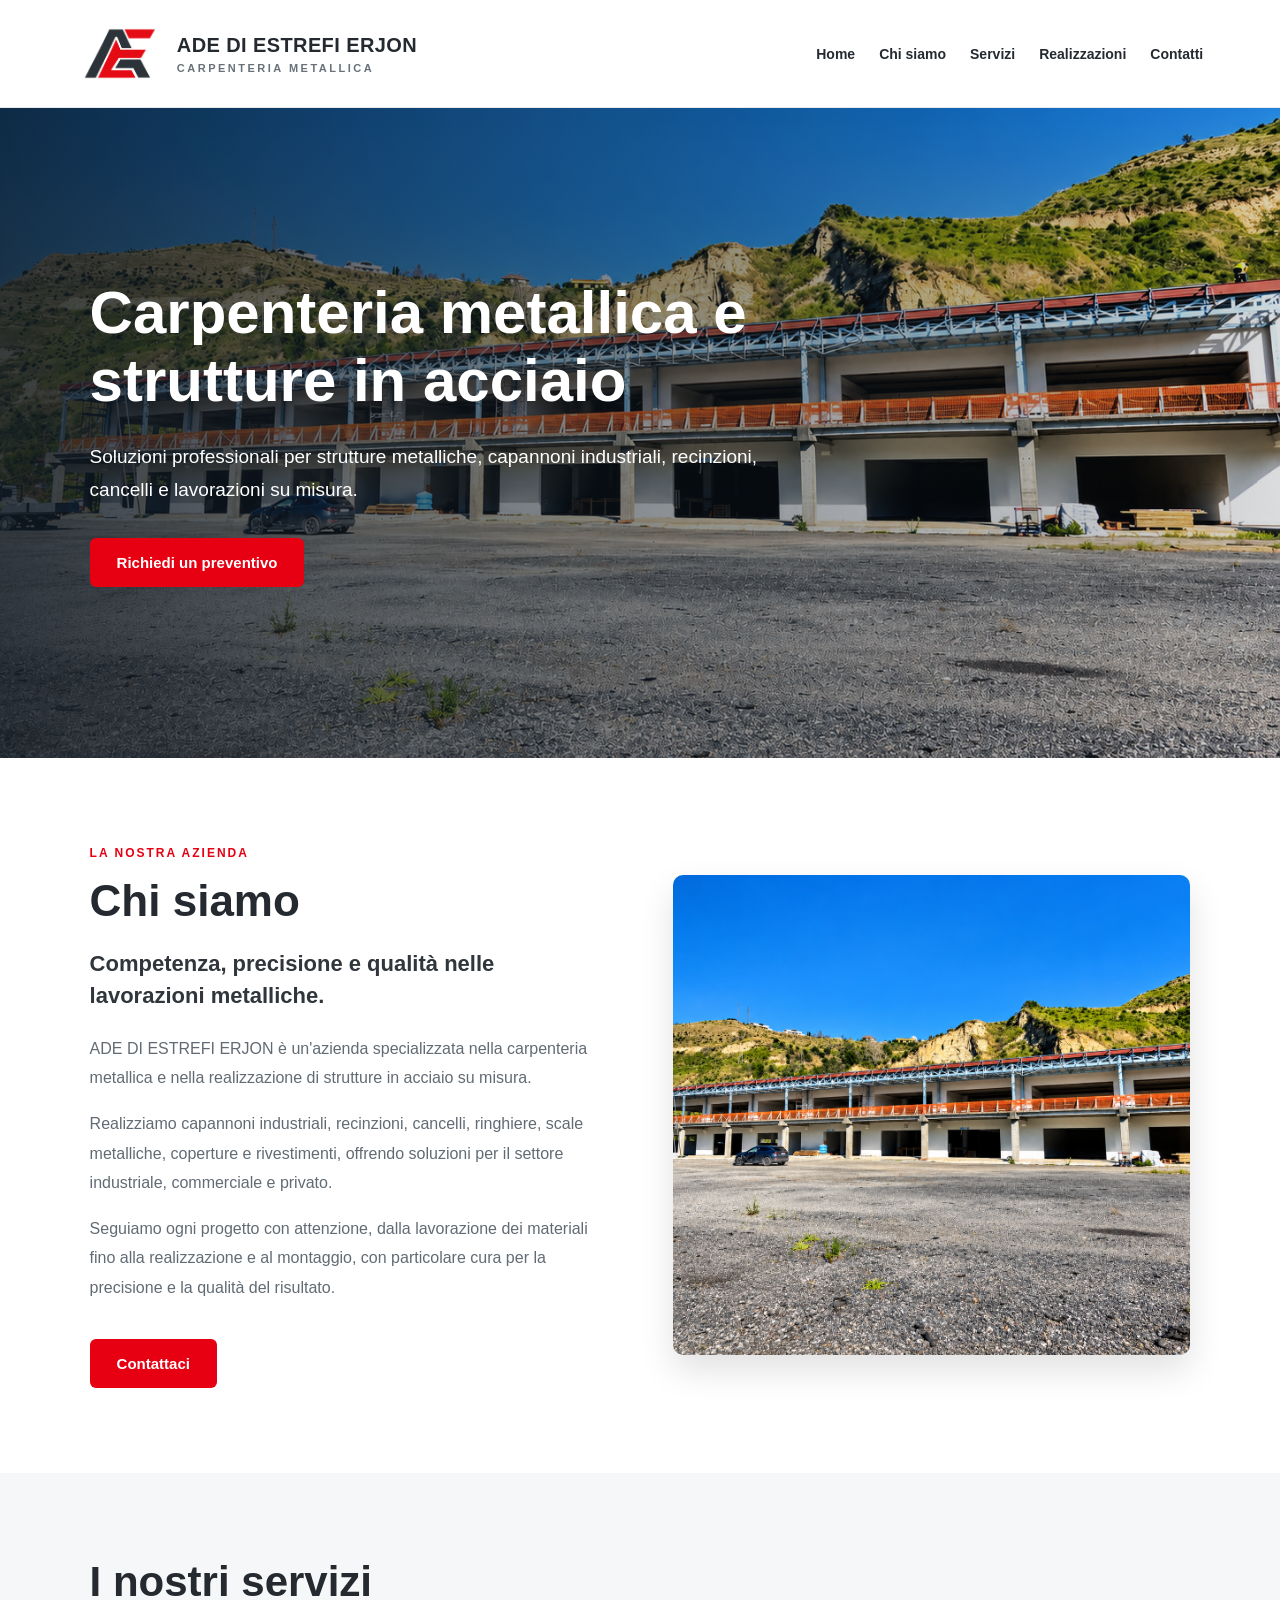
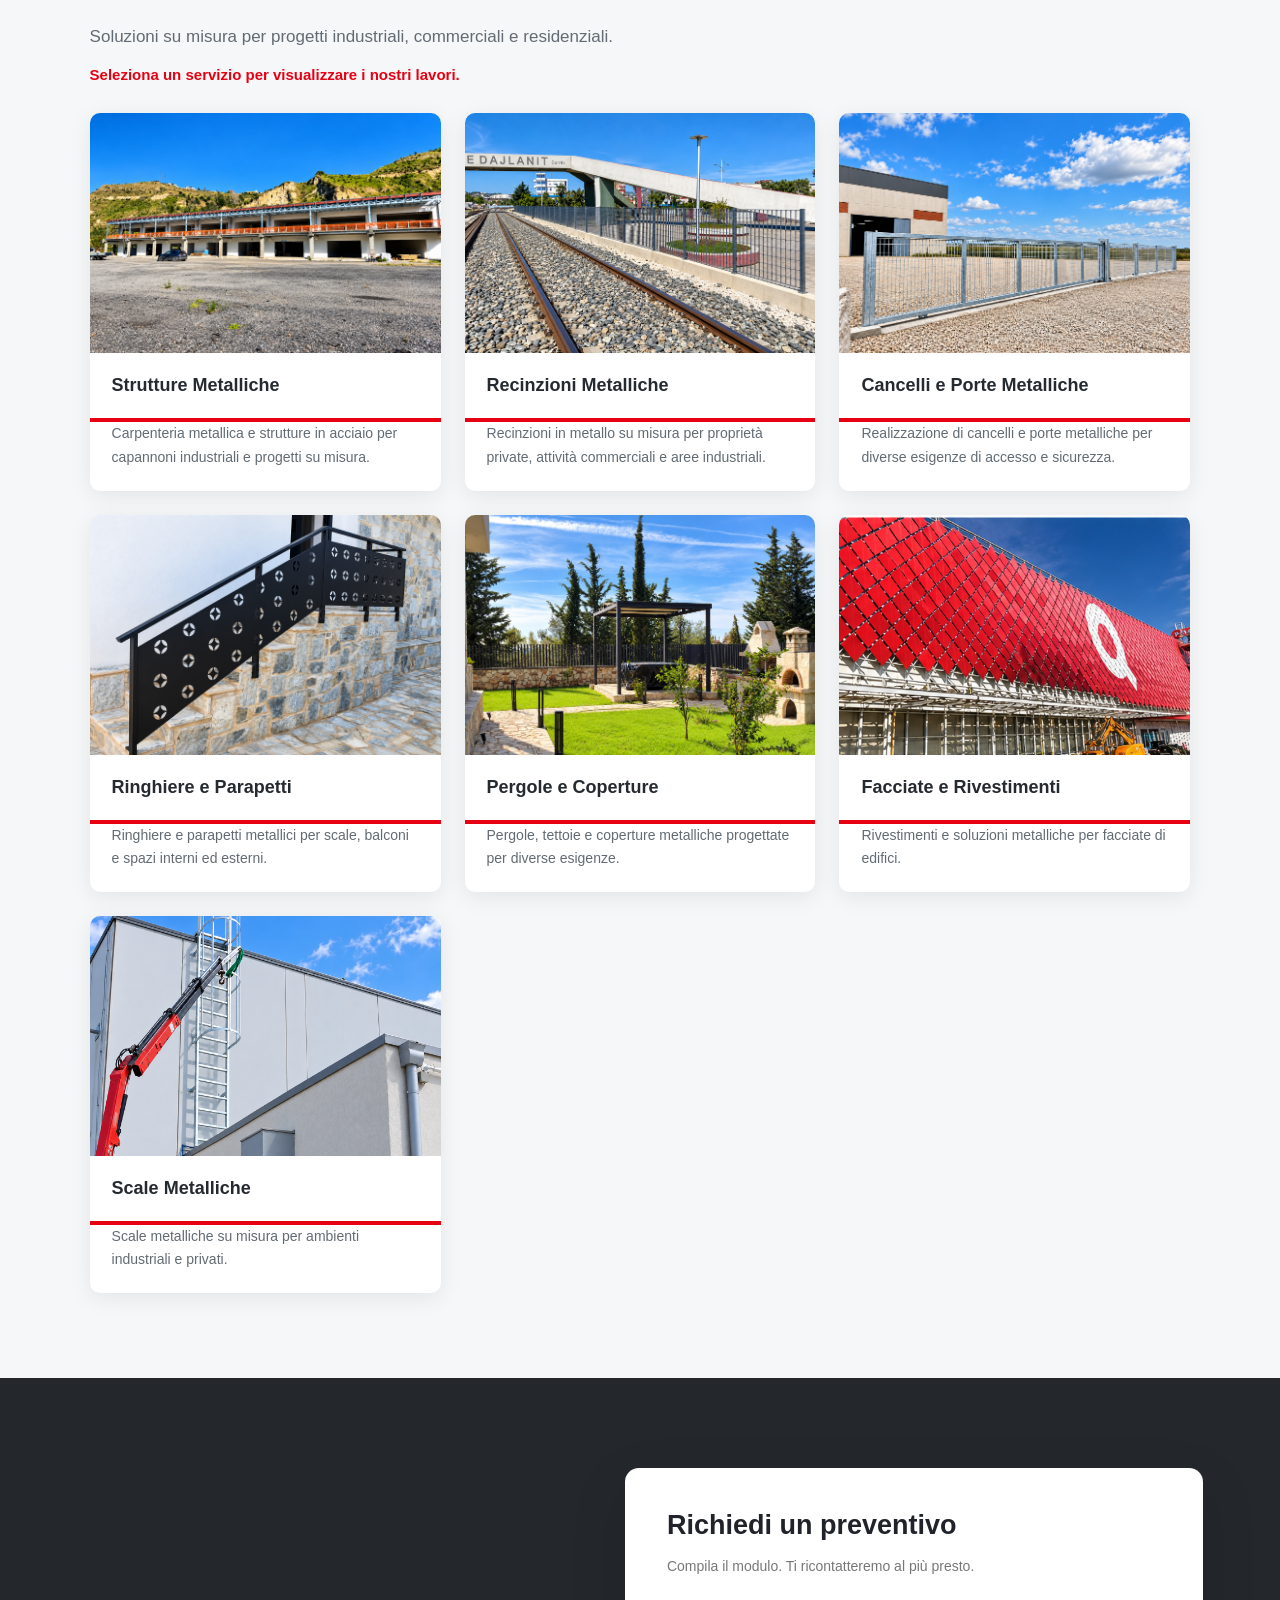
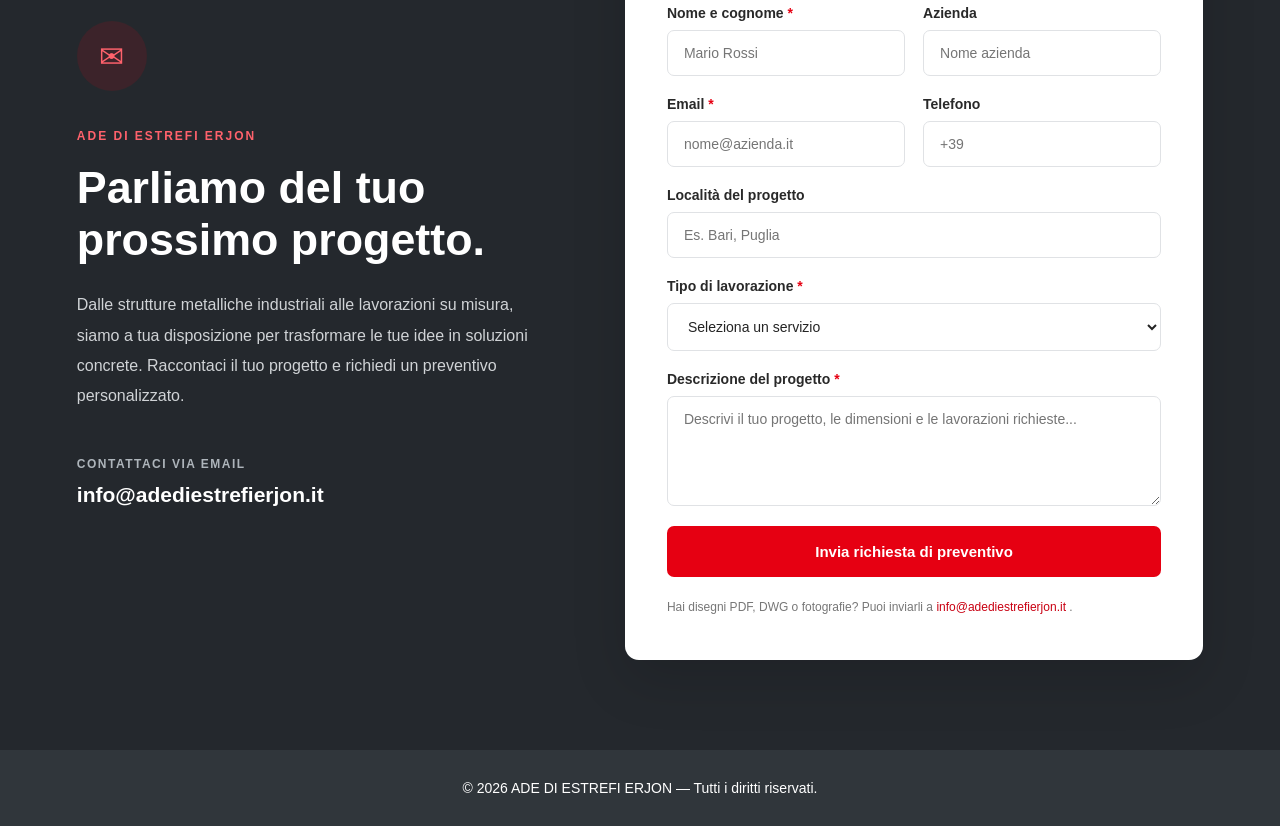
==== index.html @ 43192d68 "Update navigation links in index.html" ====
<!DOCTYPE html>
<html lang="it">
<head>
<meta charset="UTF-8">
<meta name="viewport" content="width=device-width, initial-scale=1">

<meta name="google-site-verification" content="5oPsrCdqoUL44eGdufOJWyGPtQs1nYfNjhVedijfu_U" />

<title>Carpenteria Metallica Bari | ADE DI ESTREFI ERJON</title>
<meta name="description" content="ADE DI ESTREFI ERJON: carpenteria metallica a Bari, strutture in acciaio, capannoni industriali, cancelli, recinzioni, ringhiere e scale metalliche.">
<meta name="robots" content="index, follow">
<link rel="canonical" href="https://www.adediestrefierjon.it/">

<meta property="og:type" content="website">
<meta property="og:locale" content="it_IT">
<meta property="og:title" content="Carpenteria Metallica Bari | ADE DI ESTREFI ERJON">
<meta property="og:description" content="Strutture metalliche, capannoni industriali, recinzioni, cancelli, ringhiere, scale e lavorazioni in acciaio su misura.">
<meta property="og:url" content="https://www.adediestrefierjon.it/">
<meta property="og:image" content="https://www.adediestrefierjon.it/images/strutture/capannone-13.png">

<script type="application/ld+json">
{
  "@context": "https://schema.org",
  "@type": "Organization",
  "name": "ADE DI ESTREFI ERJON",
  "url": "https://www.adediestrefierjon.it/",
  "logo": "https://www.adediestrefierjon.it/logo.png",
  "email": "info@adediestrefierjon.it",
  "description": "Carpenteria metallica, strutture in acciaio e lavorazioni metalliche su misura a Bari."
}
</script>

<style>
*{box-sizing:border-box}
html{scroll-behavior:smooth}
body{margin:0;font-family:Arial,Helvetica,sans-serif;color:#252a30;background:#fff}
a{text-decoration:none}
button,input,select,textarea{font-family:inherit}

header{
  background:#fff;
  padding:16px 6%;
  display:flex;
  align-items:center;
  justify-content:space-between;
  gap:24px;
  flex-wrap:wrap;
  border-bottom:1px solid #e8eaed;
  position:relative;
  z-index:10;
}
.brand{display:flex;align-items:center;gap:15px;color:#252a30;min-width:0}
.brand img{width:85px;height:75px;object-fit:contain;flex-shrink:0}
.brand-text{display:flex;flex-direction:column;gap:5px}
.brand-name{font-size:20px;font-weight:800;letter-spacing:.4px}
.brand-subtitle{color:#68717a;font-size:11px;font-weight:600;letter-spacing:2.5px}
.main-nav{display:flex;align-items:center;flex-wrap:wrap;gap:24px}
.main-nav a{color:#252a30;font-size:14px;font-weight:600;transition:color .2s}
.main-nav a:hover{color:#e60012}

.hero{
  min-height:650px;
  padding:120px 7%;
  background:linear-gradient(90deg,rgba(15,25,35,.83),rgba(15,25,35,.15)),
  url("images/strutture/capannone-13.png") center/cover no-repeat;
  color:#fff;
  display:flex;
  flex-direction:column;
  align-items:flex-start;
  justify-content:center;
}
.hero h1{font-size:clamp(34px,5vw,60px);line-height:1.13;max-width:850px;margin:0 0 25px}
.hero p{font-size:19px;line-height:1.75;max-width:680px;margin:0 0 32px}
.btn{
  display:inline-flex;
  align-items:center;
  justify-content:center;
  background:#e60012;
  color:#fff;
  padding:16px 27px;
  border-radius:6px;
  font-size:15px;
  font-weight:700;
  transition:background .2s;
}
.btn:hover{background:#b90010}
section{padding:85px 7%}
.section-label{color:#e60012;font-size:12px;font-weight:800;letter-spacing:2px}

.about-section{background:#fff}
.about-content{
  max-width:1300px;
  margin:0 auto;
  display:grid;
  grid-template-columns:1fr 1fr;
  align-items:center;
  gap:65px;
}
.about-text h2{font-size:clamp(32px,4vw,44px);margin:15px 0}
.about-text h3{font-size:22px;line-height:1.45;color:#30363b;margin-bottom:22px}
.about-text p{color:#626b73;font-size:16px;line-height:1.85}
.about-btn{margin-top:20px}
.about-image img{
  width:100%;
  height:480px;
  object-fit:cover;
  border-radius:10px;
  box-shadow:0 15px 35px rgba(0,0,0,.12);
  display:block;
}

.services-section{background:#f6f7f9}
.services-inner{max-width:1300px;margin:0 auto}
.services-section h2{font-size:clamp(32px,4vw,42px);margin:0 0 15px}
.section-intro{color:#626b73;font-size:17px;line-height:1.7;margin-bottom:15px}
.services-hint{color:#e60012;font-size:15px;font-weight:600;margin-bottom:30px}
.service-grid{display:grid;grid-template-columns:repeat(3,minmax(0,1fr));gap:24px}
.service-card{
  background:#fff;
  border-radius:10px;
  overflow:hidden;
  box-shadow:0 5px 22px rgba(0,0,0,.08);
  cursor:pointer;
  transition:transform .25s,box-shadow .25s;
}
.service-card:hover{transform:translateY(-5px);box-shadow:0 12px 30px rgba(0,0,0,.14)}
.service-card img{display:block;width:100%;height:240px;object-fit:cover}
.service-card h3{font-size:18px;padding:22px;margin:0;border-bottom:4px solid #e60012}
.service-card:hover h3{color:#e60012}
.service-card p{padding:0 22px 22px;margin:0;color:#626b73;font-size:14px;line-height:1.65}

#service-viewer{
  position:fixed;
  inset:0;
  z-index:9999;
  overflow-y:auto;
  background:#f6f7f9;
  padding:75px 7% 50px;
}
#service-viewer h2{font-size:34px;color:#30363b;margin:0 0 30px}
.service-viewer-close{
  position:fixed;
  top:15px;
  right:25px;
  background:#e60012;
  color:#fff;
  border:none;
  border-radius:6px;
  font-size:32px;
  width:50px;
  height:50px;
  cursor:pointer;
  z-index:10000;
}
.service-viewer-grid{display:grid;grid-template-columns:repeat(3,minmax(0,1fr));gap:20px}
.service-viewer-grid img{
  width:100%;
  height:280px;
  object-fit:cover;
  border-radius:10px;
  box-shadow:0 5px 18px rgba(0,0,0,.1);
  cursor:zoom-in;
  transition:transform .2s;
}
.service-viewer-grid img:hover{transform:scale(1.02)}

#photo-lightbox{
  position:fixed;
  inset:0;
  z-index:20000;
  background:rgba(0,0,0,.96);
  display:flex;
  justify-content:center;
  align-items:center;
  overflow:auto;
  padding:65px;
}
.lightbox-image{
  max-width:100%;
  max-height:85vh;
  object-fit:contain;
  cursor:zoom-in;
  user-select:none;
}
.lightbox-image.zoomed{
  max-width:none;
  max-height:none;
  width:auto;
  height:auto;
  cursor:zoom-out;
}
.lightbox-close,.lightbox-prev,.lightbox-next{
  position:fixed;
  z-index:20001;
  border:none;
  color:#fff;
  background:rgba(45,45,45,.75);
  cursor:pointer;
  border-radius:8px;
}
.lightbox-close{top:18px;right:22px;width:48px;height:48px;font-size:32px}
.lightbox-prev,.lightbox-next{
  top:50%;
  transform:translateY(-50%);
  width:46px;
  height:64px;
  font-size:44px;
}
.lightbox-prev{left:10px}
.lightbox-next{right:10px}
.lightbox-counter{
  position:fixed;
  bottom:18px;
  left:50%;
  transform:translateX(-50%);
  color:#fff;
  font-size:14px;
  background:rgba(0,0,0,.65);
  padding:8px 15px;
  border-radius:20px;
}

.contact{background:#24282d;color:#fff;padding:90px 6%}
.contact-layout{
  max-width:1300px;
  margin:0 auto;
  display:grid;
  grid-template-columns:.9fr 1.1fr;
  gap:75px;
  align-items:center;
}
.contact-info{max-width:500px}
.contact-symbol{
  width:70px;
  height:70px;
  border-radius:50%;
  background:rgba(230,0,18,.12);
  color:#ff626c;
  display:flex;
  align-items:center;
  justify-content:center;
  font-size:30px;
  margin-bottom:35px;
}
.contact-eyebrow{color:#ff626c;font-size:12px;font-weight:700;letter-spacing:2px}
.contact-info h2{font-size:clamp(30px,3.5vw,48px);line-height:1.15;margin:18px 0 25px}
.contact-info>p{color:#d0d3d6;font-size:16px;line-height:1.9}
.contact-details{margin-top:45px;display:flex;flex-direction:column;gap:12px}
.contact-details span{font-size:12px;letter-spacing:1.5px;color:#aeb5bb;font-weight:700}
.contact-details a{color:#fff;font-size:clamp(16px,2vw,21px);font-weight:600;overflow-wrap:anywhere}
.contact-details a:hover{color:#ff626c}
.contact-form-card{
  background:#fff;
  color:#252525;
  padding:42px;
  border-radius:14px;
  box-shadow:0 20px 55px rgba(0,0,0,.14);
}
.contact-form-card h3{color:#20242a;font-size:27px;margin:0 0 10px}
.contact-form-card>p{color:#777;font-size:14px;line-height:1.6;margin-bottom:28px}
.contact-form-card form{display:flex;flex-direction:column;gap:20px}
.form-row{display:grid;grid-template-columns:1fr 1fr;gap:18px}
.form-field{display:flex;flex-direction:column;gap:9px;min-width:0}
.form-field label{font-size:14px;font-weight:700;color:#292929}
.form-field label span{color:#e60012}
.contact-form-card input,.contact-form-card select,.contact-form-card textarea{
  width:100%;
  border:1px solid #e0e2e5;
  border-radius:7px;
  background:#fff;
  color:#242424;
  padding:14px 16px;
  font-size:14px;
  outline:none;
}
.contact-form-card input:focus,.contact-form-card select:focus,.contact-form-card textarea:focus{
  border-color:#e60012;
  box-shadow:0 0 0 3px rgba(230,0,18,.08);
}
.contact-form-card textarea{resize:vertical}
.contact-submit{
  width:100%;
  background:#e60012;
  color:#fff;
  border:none;
  border-radius:7px;
  padding:17px 20px;
  font-size:15px;
  font-weight:700;
  cursor:pointer;
}
.contact-submit:hover{background:#bb0010}
.contact-attachment-note{color:#777;font-size:12px;line-height:1.7;margin:0}
.contact-attachment-note a{color:#c90012;overflow-wrap:anywhere}
footer{background:#30363b;color:#fff;padding:30px 7%;text-align:center;font-size:14px}

@media(max-width:1000px){
  .contact-layout{gap:40px}
  .main-nav{gap:15px}
}
@media(max-width:900px){
  .about-content,.contact-layout{grid-template-columns:1fr}
  .contact-info{max-width:100%}
  .service-grid,.service-viewer-grid{grid-template-columns:repeat(2,minmax(0,1fr))}
}
@media(max-width:600px){
  header{padding:15px 5%}
  .brand img{width:60px;height:60px}
  .brand-name{font-size:15px}
  .brand-subtitle{font-size:9px;letter-spacing:1.5px}
  .main-nav{gap:14px}
  .main-nav a{font-size:12px}
  .hero{min-height:550px;padding:90px 6%}
  .hero p{font-size:16px}
  section{padding:65px 6%}
  .about-image img{height:300px}
  .service-grid,.service-viewer-grid,.form-row{grid-template-columns:1fr}
  .contact{padding:65px 5%}
  .contact-form-card{padding:25px 20px}
  #service-viewer{padding:80px 5% 40px}
  #photo-lightbox{padding:60px 48px}
  .lightbox-prev,.lightbox-next{width:36px;height:52px;font-size:34px}
}
</style>
</head>

<body>

<!-- HEADER -->
<header>
  <a href="#home" class="brand">
    <img src="logo.png" alt="Logo ADE DI ESTREFI ERJON - carpenteria metallica">
    <div class="brand-text">
      <span class="brand-name">ADE DI ESTREFI ERJON</span>
      <span class="brand-subtitle">CARPENTERIA METALLICA</span>
    </div>
  </a>

  
<nav class="main-nav">
  <a href="#home">Home</a>
  <a href="chi-siamo.html">Chi siamo</a>
  <a href="servizi.html">Servizi</a>
  <a href="realizzazioni.html">Realizzazioni</a>
  <a href="contatti.html">Contatti</a>
</nav>

</header>

<main>

<!-- HOME -->
<div class="hero" id="home">
  <h1>Carpenteria metallica e strutture in acciaio</h1>
  <p>
    Soluzioni professionali per strutture metalliche,
    capannoni industriali, recinzioni, cancelli
    e lavorazioni su misura.
  </p>
  <a class="btn" href="#contatti">Richiedi un preventivo</a>
</div>

<!-- CHI SIAMO -->
<section id="azienda" class="about-section">
  <div class="about-content">

    <div class="about-text">
      <span class="section-label">LA NOSTRA AZIENDA</span>
      <h2>Chi siamo</h2>
      <h3>
        Competenza, precisione e qualità
        nelle lavorazioni metalliche.
      </h3>
      <p>
        ADE DI ESTREFI ERJON è un'azienda specializzata
        nella carpenteria metallica e nella realizzazione
        di strutture in acciaio su misura.
      </p>
      <p>
        Realizziamo capannoni industriali, recinzioni,
        cancelli, ringhiere, scale metalliche,
        coperture e rivestimenti, offrendo soluzioni
        per il settore industriale, commerciale e privato.
      </p>
      <p>
        Seguiamo ogni progetto con attenzione,
        dalla lavorazione dei materiali fino alla
        realizzazione e al montaggio, con particolare
        cura per la precisione e la qualità del risultato.
      </p>
      <a href="#contatti" class="btn about-btn">Contattaci</a>
    </div>

    <div class="about-image">
      <img
        src="images/strutture/capannone-13.png"
        alt="Struttura metallica industriale realizzata da ADE DI ESTREFI ERJON"
        loading="lazy"
        decoding="async"
      >
    </div>

  </div>
</section>

<!-- SERVIZI -->
<section id="servizi" class="services-section">
  <div class="services-inner">

    <h2>I nostri servizi</h2>
    <p class="section-intro">
      Soluzioni su misura per progetti industriali,
      commerciali e residenziali.
    </p>
    <p class="services-hint">
      Seleziona un servizio per visualizzare i nostri lavori.
    </p>

    <div class="service-grid">

      <article class="service-card" onclick="openService('strutture')">
        <img src="images/strutture/capannone-13.png"
             alt="Strutture metalliche e capannoni industriali in acciaio"
             loading="lazy" decoding="async">
        <h3>Strutture Metalliche</h3>
        <p>Carpenteria metallica e strutture in acciaio per capannoni industriali e progetti su misura.</p>
      </article>

      <article class="service-card" onclick="openService('recinzioni')">
        <img src="images/recinzioni/recinzioni-01.png"
             alt="Recinzioni metalliche in acciaio per aree industriali e private"
             loading="lazy" decoding="async">
        <h3>Recinzioni Metalliche</h3>
        <p>Recinzioni in metallo su misura per proprietà private, attività commerciali e aree industriali.</p>
      </article>

      <article class="service-card" onclick="openService('cancelli')">
        <img src="images/cancelli/porte%20metalliche%20-01.png"
             alt="Cancelli e porte metalliche realizzati su misura"
             loading="lazy" decoding="async">
        <h3>Cancelli e Porte Metalliche</h3>
        <p>Realizzazione di cancelli e porte metalliche per diverse esigenze di accesso e sicurezza.</p>
      </article>

      <article class="service-card" onclick="openService('ringhiere')">
        <img src="images/ringhiere/ringhiere.png"
             alt="Ringhiere e parapetti metallici per scale e balconi"
             loading="lazy" decoding="async">
        <h3>Ringhiere e Parapetti</h3>
        <p>Ringhiere e parapetti metallici per scale, balconi e spazi interni ed esterni.</p>
      </article>

      <article class="service-card" onclick="openService('pergole')">
        <img src="images/pergole/pergola.png"
             alt="Pergole e coperture con struttura metallica"
             loading="lazy" decoding="async">
        <h3>Pergole e Coperture</h3>
        <p>Pergole, tettoie e coperture metalliche progettate per diverse esigenze.</p>
      </article>

      <article class="service-card" onclick="openService('facciate')">
        <img src="images/facciate/facciate-0.1.png"
             alt="Facciate e rivestimenti metallici per edifici"
             loading="lazy" decoding="async">
        <h3>Facciate e Rivestimenti</h3>
        <p>Rivestimenti e soluzioni metalliche per facciate di edifici.</p>
      </article>

      <article class="service-card" onclick="openService('scale')">
        <img src="images/scale/scale%20metalliche%200.1.png"
             alt="Scale metalliche in acciaio realizzate su misura"
             loading="lazy" decoding="async">
        <h3>Scale Metalliche</h3>
        <p>Scale metalliche su misura per ambienti industriali e privati.</p>
      </article>

    </div>
  </div>
</section>

<!-- CONTATTI -->
<section class="contact" id="contatti">
  <div class="contact-layout">

    <div class="contact-info">
      <div class="contact-symbol">✉</div>
      <span class="contact-eyebrow">ADE DI ESTREFI ERJON</span>
      <h2>Parliamo del tuo prossimo progetto.</h2>
      <p>
        Dalle strutture metalliche industriali alle
        lavorazioni su misura, siamo a tua disposizione
        per trasformare le tue idee in soluzioni concrete.
        Raccontaci il tuo progetto e richiedi un
        preventivo personalizzato.
      </p>

      <div class="contact-details">
        <span>CONTATTACI VIA EMAIL</span>
        <a href="mailto:info@adediestrefierjon.it">
          info@adediestrefierjon.it
        </a>
      </div>
    </div>

    <div class="contact-form-card">
      <h3>Richiedi un preventivo</h3>
      <p>Compila il modulo. Ti ricontatteremo al più presto.</p>

      <form action="https://formspree.io/f/xoeenwer" method="POST">

        <div class="form-row">
          <div class="form-field">
            <label for="nome">Nome e cognome <span>*</span></label>
            <input type="text" id="nome" name="nome"
                   placeholder="Mario Rossi" required>
          </div>
          <div class="form-field">
            <label for="azienda">Azienda</label>
            <input type="text" id="azienda" name="azienda"
                   placeholder="Nome azienda">
          </div>
        </div>

        <div class="form-row">
          <div class="form-field">
            <label for="email">Email <span>*</span></label>
            <input type="email" id="email" name="email"
                   placeholder="nome@azienda.it" required>
          </div>
          <div class="form-field">
            <label for="telefono">Telefono</label>
            <input type="tel" id="telefono" name="telefono"
                   placeholder="+39">
          </div>
        </div>

        <div class="form-field">
          <label for="localita">Località del progetto</label>
          <input type="text" id="localita" name="localita"
                 placeholder="Es. Bari, Puglia">
        </div>

        <div class="form-field">
          <label for="servizio">Tipo di lavorazione <span>*</span></label>
          <select id="servizio" name="servizio" required>
            <option value="">Seleziona un servizio</option>
            <option>Strutture metalliche</option>
            <option>Recinzioni metalliche</option>
            <option>Cancelli metallici</option>
            <option>Ringhiere e parapetti</option>
            <option>Pergole e tettoie</option>
            <option>Facciate metalliche</option>
            <option>Scale metalliche</option>
            <option>Altro</option>
          </select>
        </div>

        <div class="form-field">
          <label for="messaggio">
            Descrizione del progetto <span>*</span>
          </label>
          <textarea
            id="messaggio"
            name="messaggio"
            rows="5"
            placeholder="Descrivi il tuo progetto, le dimensioni e le lavorazioni richieste..."
            required
          ></textarea>
        </div>

        <input type="hidden" name="_subject"
               value="Nuova richiesta preventivo - ADE DI ESTREFI ERJON">

        <button type="submit" class="contact-submit">
          Invia richiesta di preventivo
        </button>

        <p class="contact-attachment-note">
          Hai disegni PDF, DWG o fotografie?
          Puoi inviarli a
          <a href="mailto:info@adediestrefierjon.it">
            info@adediestrefierjon.it
          </a>.
        </p>

      </form>
    </div>
  </div>
</section>

</main>

<footer>
  © 2026 ADE DI ESTREFI ERJON — Tutti i diritti riservati.
</footer>

<!-- GALLERIE FOTOGRAFICHE -->
<script>
const servicePhotos = {
  strutture: Array.from({length: 14}, (_, i) => i + 1)
    .filter(i => i !== 5)
    .map(i => `images/strutture/capannone-${String(i).padStart(2,"0")}.png`)
    .concat(["images/strutture/carburante%20.png"]),

  recinzioni: Array.from({length: 14}, (_, i) =>
    `images/recinzioni/recinzioni-${String(i + 1).padStart(2,"0")}.png`
  ),

  cancelli: [
    "images/cancelli/porrte%20metalliche%200.6.png",
    ...Array.from({length: 5}, (_, i) =>
      `images/cancelli/porte%20metalliche%20-0${i + 1}.png`
    )
  ],

  ringhiere: [
    "images/ringhiere/Sunlit%20Mediterranean%20Apartment%20Facade.png",
    "images/ringhiere/ringhiere%20.png",
    ...Array.from({length: 4}, (_, i) =>
      `images/ringhiere/ringhiere%20e%20parapeti-0${i + 1}.png`
    ),
    "images/ringhiere/ringhiere%20e%20parapeti.png",
    "images/ringhiere/ringhiere.png"
  ],

  pergole: [
    "images/pergole/Sunlit%20Garden%20Pergola%20and%20Mountain%20Vista.png",
    "images/pergole/pergola.png"
  ],

  facciate: [
    "images/facciate/facciate-0.1.png"
  ],

  scale: [
    "images/scale/Scale%20metalliche%200.4.png",
    "images/scale/scale%20metaliche%200.2.png",
    "images/scale/scale%20metalliche%200.1.png",
    "images/scale/scale%20metalliche%200.3.png"
  ]
};

/* APERTURA GALLERIA */
function openService(category) {
  const photos = servicePhotos[category];
  if (!photos) return;

  let viewer = document.getElementById("service-viewer");

  if (!viewer) {
    viewer = document.createElement("div");
    viewer.id = "service-viewer";
    document.body.appendChild(viewer);
  }

  const card = document.querySelector(
    `.service-card[onclick="openService('${category}')"] h3`
  );
  const title = card ? card.textContent : "I nostri lavori";

  viewer.innerHTML = "";

  const close = document.createElement("button");
  close.className = "service-viewer-close";
  close.textContent = "×";
  close.setAttribute("aria-label", "Chiudi");
  close.onclick = () => viewer.remove();

  const heading = document.createElement("h2");
  heading.textContent = title;

  const gallery = document.createElement("div");
  gallery.className = "service-viewer-grid";

  photos.forEach((src, index) => {
    const img = document.createElement("img");
    img.src = src;
    img.alt = title + " - fotografia del lavoro " + (index + 1) + " - ADE DI ESTREFI ERJON";
    img.loading = "lazy";
    img.tabIndex = 0;
    img.setAttribute("role", "button");
    img.setAttribute("aria-label", "Ingrandisci foto " + (index + 1));

    img.addEventListener("click", () => {
      openPhotoLightbox(photos, index, title);
    });

    img.addEventListener("keydown", e => {
      if (e.key === "Enter" || e.key === " ") {
        e.preventDefault();
        openPhotoLightbox(photos, index, title);
      }
    });

    gallery.appendChild(img);
  });

  viewer.append(close, heading, gallery);

  document.addEventListener("keydown", function esc(e) {
    if (e.key === "Escape") {
      viewer.remove();
      document.removeEventListener("keydown", esc);
    }
  });
}

/* FOTO GRANDE, ZOOM E FRECCE */
function openPhotoLightbox(photos, initialIndex, title) {
  document.getElementById("photo-lightbox")?.remove();

  const overlay = document.createElement("div");
  overlay.id = "photo-lightbox";
  overlay.setAttribute("role", "dialog");
  overlay.setAttribute("aria-modal", "true");
  overlay.setAttribute("aria-label", "Foto ingrandita: " + title);

  const image = document.createElement("img");
  image.className = "lightbox-image";
  image.alt = title;

  const counter = document.createElement("div");
  counter.className = "lightbox-counter";

  let index = initialIndex;
  const previousOverflow = document.body.style.overflow;
  document.body.style.overflow = "hidden";

  function showPhoto(nextIndex) {
    index = (nextIndex + photos.length) % photos.length;
    image.classList.remove("zoomed");
    image.src = photos[index];
    counter.textContent = (index + 1) + " / " + photos.length;
  }

  function closeLightbox() {
    document.removeEventListener("keydown", onKeydown, true);
    document.body.style.overflow = previousOverflow;
    overlay.remove();
  }

  function makeButton(label, className, symbol, action) {
    const button = document.createElement("button");
    button.type = "button";
    button.className = className;
    button.setAttribute("aria-label", label);
    button.textContent = symbol;
    button.addEventListener("click", action);
    return button;
  }

  const close = makeButton(
    "Chiudi", "lightbox-close", "×", closeLightbox
  );

  const prev = makeButton(
    "Foto precedente", "lightbox-prev", "‹",
    () => showPhoto(index - 1)
  );

  const next = makeButton(
    "Foto successiva", "lightbox-next", "›",
    () => showPhoto(index + 1)
  );

  image.addEventListener("click", () => {
    image.classList.toggle("zoomed");
  });

  overlay.addEventListener("click", e => {
    if (e.target === overlay) closeLightbox();
  });

  function onKeydown(e) {
    if (e.key === "Escape") {
      e.stopImmediatePropagation();
      closeLightbox();
    } else if (e.key === "ArrowLeft") {
      showPhoto(index - 1);
    } else if (e.key === "ArrowRight") {
      showPhoto(index + 1);
    }
  }

  document.addEventListener("keydown", onKeydown, true);

  overlay.append(image, close, prev, next, counter);
  document.body.appendChild(overlay);
  showPhoto(index);
  close.focus();
}
</script>

</body>
</html>
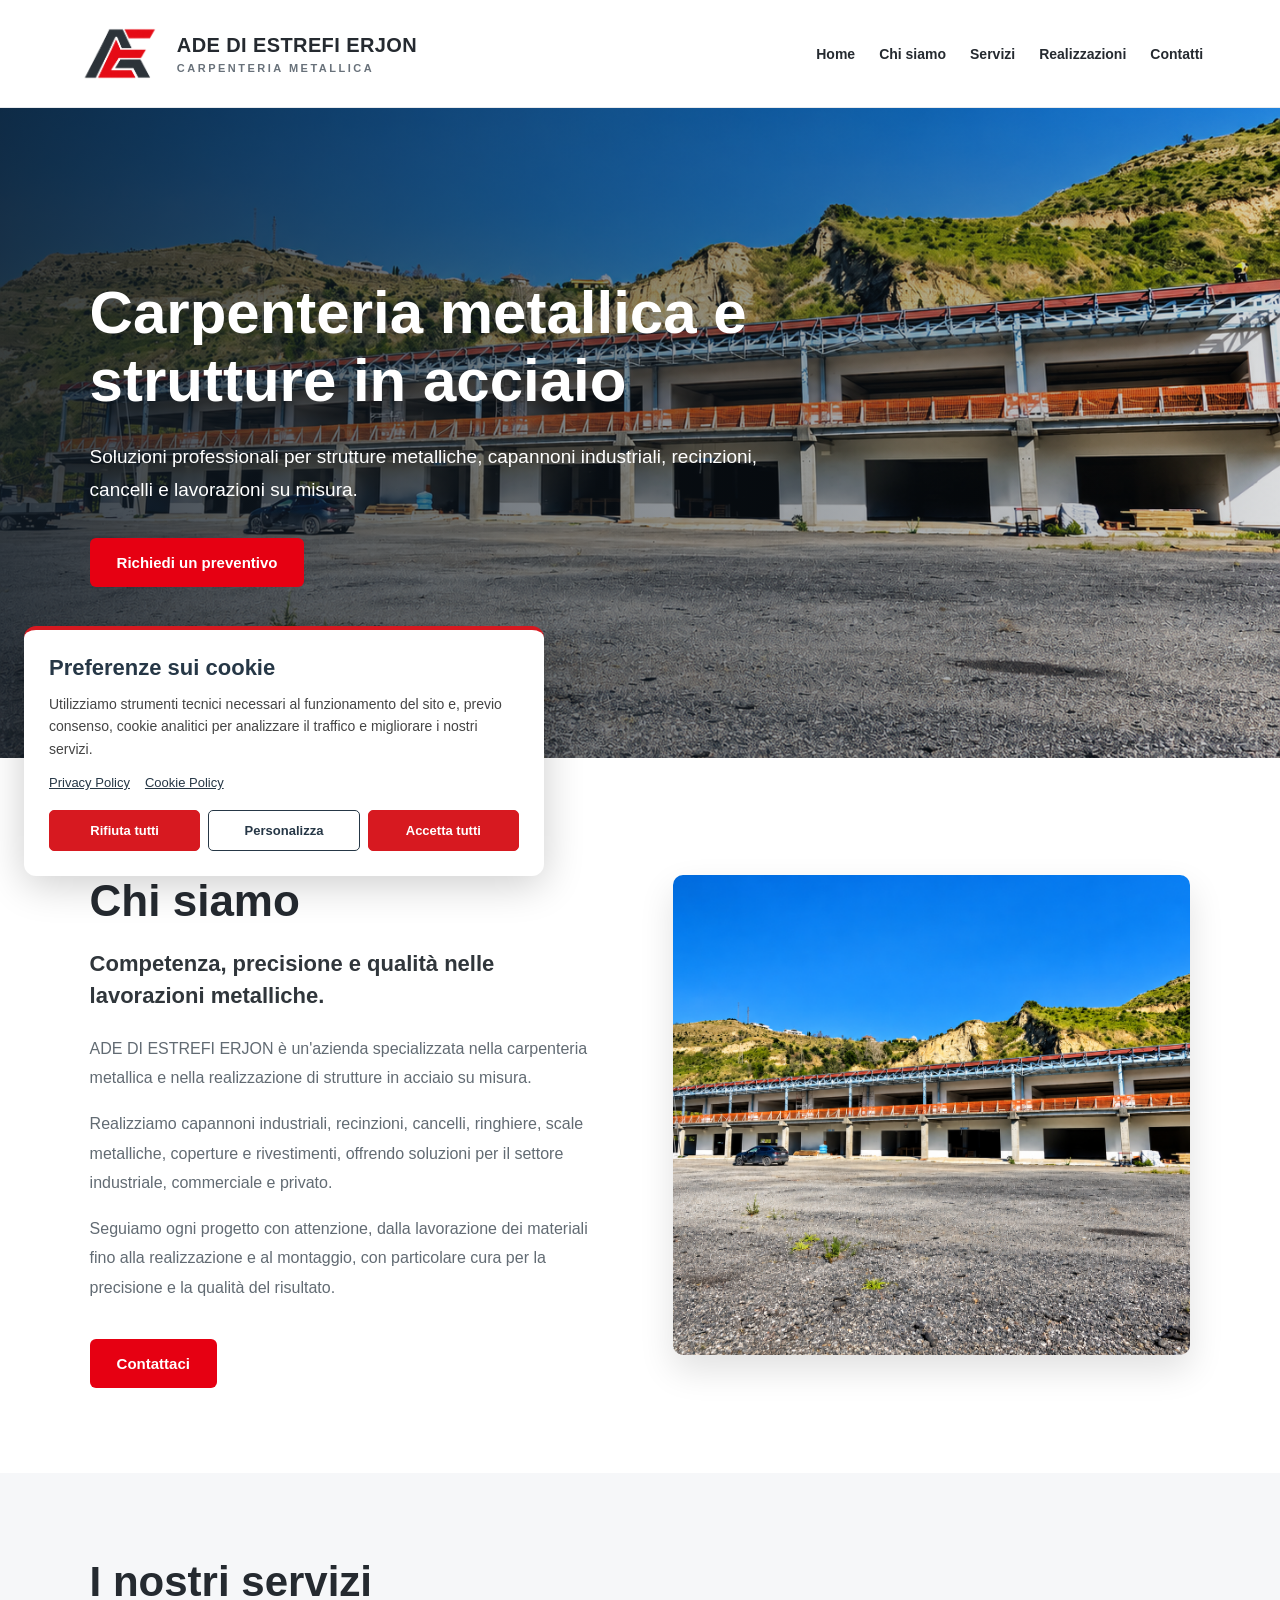
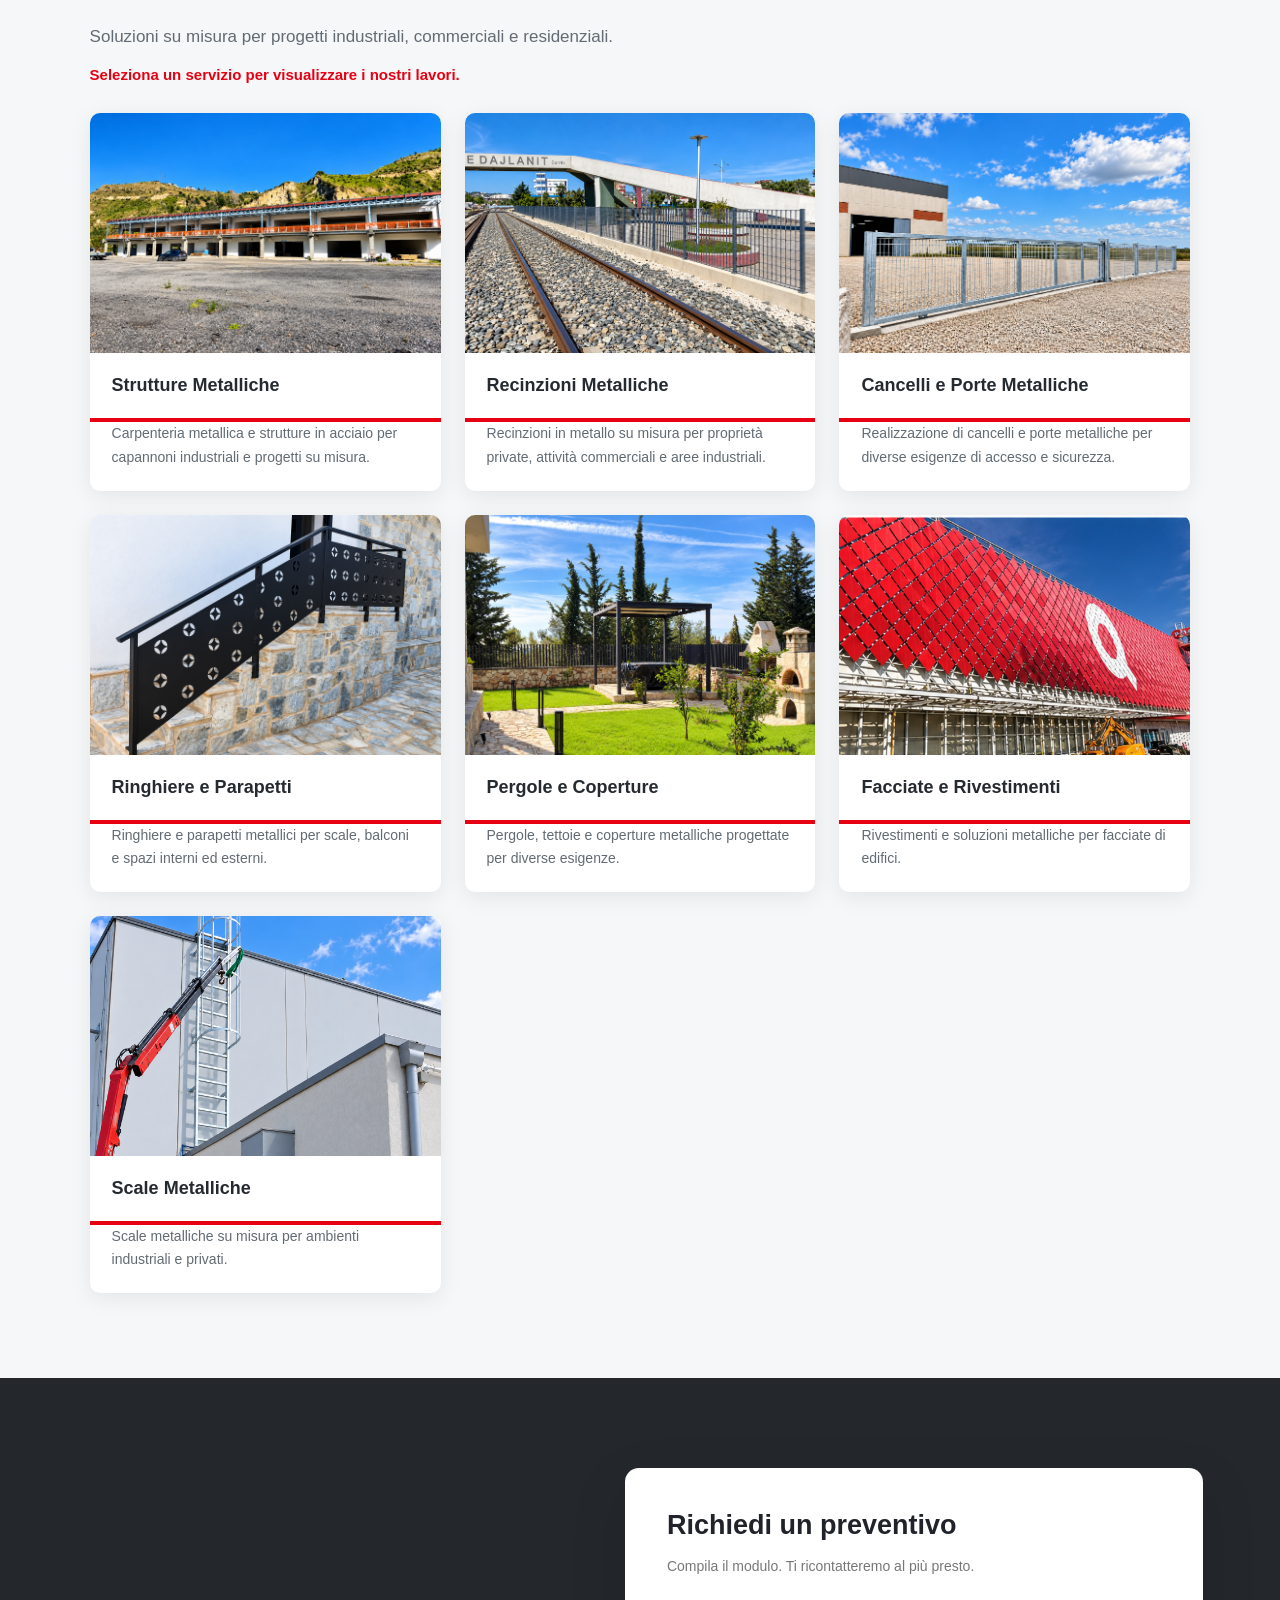
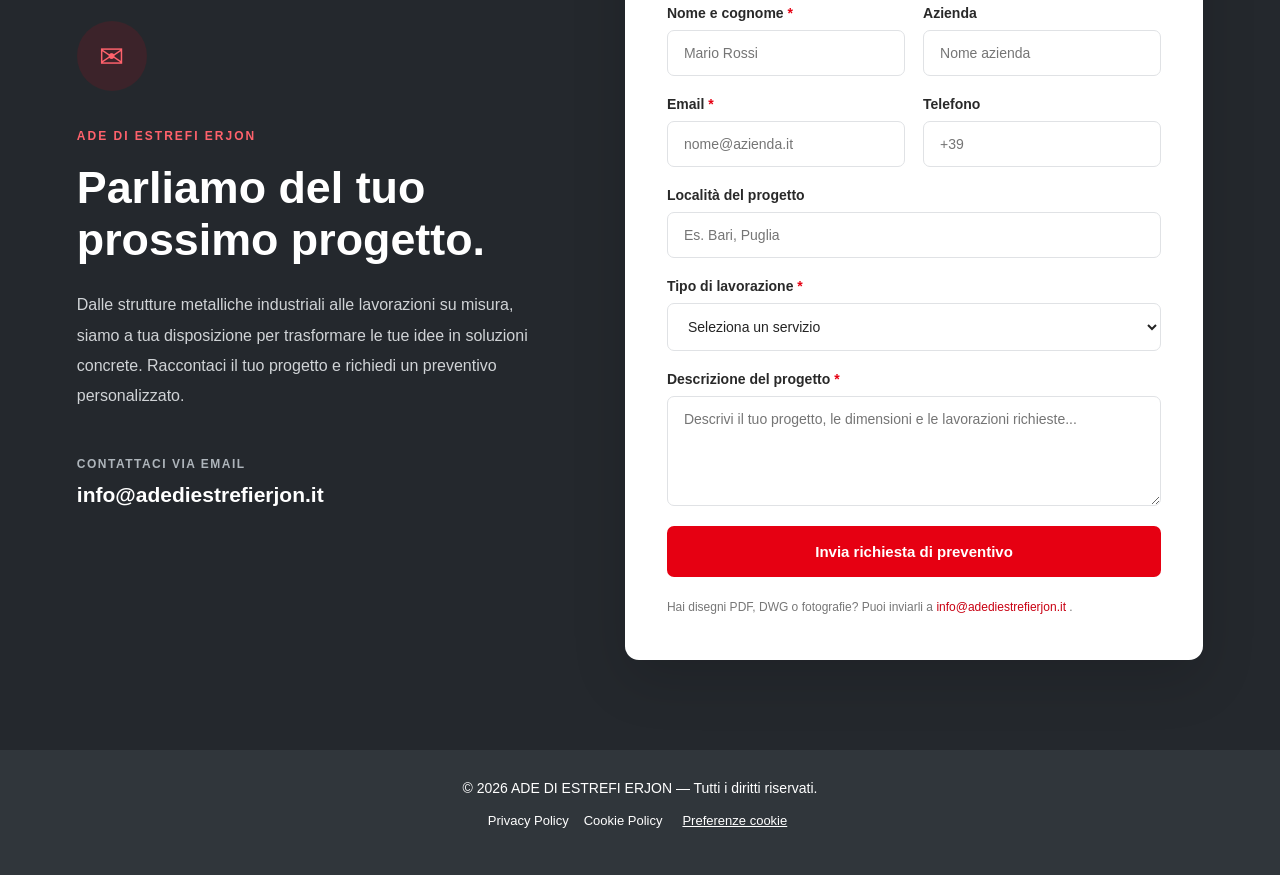
==== commit 7a2df06f: "Add cookie consent CSS and JS files" ====
--- a/index.html
+++ b/index.html
@@ -2,19 +2,26 @@
 <!DOCTYPE html>
 <html lang="it">
 <head>
+
 <meta charset="UTF-8">
 <meta name="viewport" content="width=device-width, initial-scale=1">
 
-<meta name="google-site-verification" content="5oPsrCdqoUL44eGdufOJWyGPtQs1nYfNjhVedijfu_U" />
-
-<title>Carpenteria Metallica Bari | ADE DI ESTREFI ERJON</title>
+<meta name="google-site-verification" content="5oPsrCdqoUL44eGdufOJWyGPtQs1nYfNjhVedijfu_U">
+
+<title>ADE DI ESTREFI ERJON | Carpenteria Metallica Bari</title>
+
+<link rel="icon" type="image/png" href="/favicon.png">
+<link rel="apple-touch-icon" href="/logo.png">
+
 <meta name="description" content="ADE DI ESTREFI ERJON: carpenteria metallica a Bari, strutture in acciaio, capannoni industriali, cancelli, recinzioni, ringhiere e scale metalliche.">
 <meta name="robots" content="index, follow">
+
 <link rel="canonical" href="https://www.adediestrefierjon.it/">
 
+<meta property="og:site_name" content="ADE DI ESTREFI ERJON">
 <meta property="og:type" content="website">
 <meta property="og:locale" content="it_IT">
-<meta property="og:title" content="Carpenteria Metallica Bari | ADE DI ESTREFI ERJON">
+<meta property="og:title" content="ADE DI ESTREFI ERJON | Carpenteria Metallica Bari">
 <meta property="og:description" content="Strutture metalliche, capannoni industriali, recinzioni, cancelli, ringhiere, scale e lavorazioni in acciaio su misura.">
 <meta property="og:url" content="https://www.adediestrefierjon.it/">
 <meta property="og:image" content="https://www.adediestrefierjon.it/images/strutture/capannone-13.png">
@@ -28,6 +35,15 @@
   "logo": "https://www.adediestrefierjon.it/logo.png",
   "email": "info@adediestrefierjon.it",
   "description": "Carpenteria metallica, strutture in acciaio e lavorazioni metalliche su misura a Bari."
+}
+</script>
+
+<script type="application/ld+json">
+{
+  "@context": "https://schema.org",
+  "@type": "WebSite",
+  "name": "ADE DI ESTREFI ERJON",
+  "url": "https://www.adediestrefierjon.it/"
 }
 </script>
 
@@ -323,13 +339,15 @@
   .lightbox-prev,.lightbox-next{width:36px;height:52px;font-size:34px}
 }
 </style>
+<link rel="stylesheet" href="/cookie-consent.css">
+<script defer src="/cookie-consent.js"></script>
 </head>
 
 <body>
 
 <!-- HEADER -->
 <header>
-  <a href="#home" class="brand">
+  <a href="/" class="brand">
     <img src="logo.png" alt="Logo ADE DI ESTREFI ERJON - carpenteria metallica">
     <div class="brand-text">
       <span class="brand-name">ADE DI ESTREFI ERJON</span>
@@ -337,15 +355,13 @@
     </div>
   </a>
 
-  
-<nav class="main-nav">
-  <a href="#home">Home</a>
-  <a href="chi-siamo.html">Chi siamo</a>
-  <a href="servizi.html">Servizi</a>
-  <a href="realizzazioni.html">Realizzazioni</a>
-  <a href="contatti.html">Contatti</a>
-</nav>
-
+  <nav class="main-nav" aria-label="Navigazione principale">
+    <a href="/" aria-current="page">Home</a>
+    <a href="chi-siamo.html">Chi siamo</a>
+    <a href="servizi.html">Servizi</a>
+    <a href="realizzazioni.html">Realizzazioni</a>
+    <a href="contatti.html">Contatti</a>
+  </nav>
 </header>
 
 <main>
--- a/cookie-consent.css
+++ b/cookie-consent.css
@@ -0,0 +1,162 @@
+
+/* ADE DI ESTREFI ERJON - Cookie Consent */
+
+#ade-cookie-banner,
+#ade-cookie-banner * {
+  box-sizing: border-box;
+}
+
+#ade-cookie-banner[hidden],
+#ade-cookie-preferences[hidden] {
+  display: none !important;
+}
+
+#ade-cookie-banner {
+  position: fixed;
+  bottom: 24px;
+  left: 24px;
+  width: calc(100% - 48px);
+  max-width: 520px;
+  z-index: 99999;
+  background: #ffffff;
+  color: #263746;
+  padding: 25px;
+  border-radius: 12px;
+  border-top: 4px solid #d71920;
+  box-shadow: 0 8px 40px rgba(0, 0, 0, 0.20);
+  font-family: Arial, sans-serif;
+  text-align: left;
+}
+
+#ade-cookie-banner h2 {
+  font-size: 22px;
+  font-weight: 700;
+  color: #263746;
+  margin: 0 0 12px;
+}
+
+#ade-cookie-banner p {
+  font-size: 14px;
+  line-height: 1.6;
+  color: #444444;
+  margin: 0 0 15px;
+}
+
+#ade-cookie-banner a {
+  color: #263746;
+  text-decoration: underline;
+  font-size: 13px;
+}
+
+.ade-cookie-links {
+  display: flex;
+  flex-wrap: wrap;
+  gap: 15px;
+  margin-bottom: 20px;
+}
+
+.ade-cookie-buttons {
+  display: flex;
+  flex-wrap: wrap;
+  gap: 8px;
+}
+
+#ade-cookie-banner button {
+  flex: 1;
+  min-width: 120px;
+  padding: 12px 10px;
+  border-radius: 5px;
+  font-family: inherit;
+  font-size: 13px;
+  font-weight: 600;
+  cursor: pointer;
+  transition: background 0.2s ease;
+}
+
+#ade-cookie-accept,
+#ade-cookie-reject,
+#ade-cookie-save {
+  background: #d71920;
+  color: #ffffff;
+  border: 1px solid #d71920;
+}
+
+#ade-cookie-accept:hover,
+#ade-cookie-reject:hover,
+#ade-cookie-save:hover {
+  background: #b9141a;
+}
+
+#ade-cookie-customize {
+  background: #ffffff;
+  color: #263746;
+  border: 1px solid #263746;
+}
+
+#ade-cookie-customize:hover {
+  background: #f0f2f4;
+}
+
+#ade-cookie-preferences {
+  margin-top: 18px;
+  padding-top: 15px;
+  border-top: 1px solid #dddddd;
+}
+
+.ade-cookie-option {
+  display: flex;
+  align-items: center;
+  justify-content: space-between;
+  gap: 15px;
+  padding: 12px 0;
+  font-size: 14px;
+}
+
+.ade-cookie-option input {
+  width: 20px;
+  height: 20px;
+  accent-color: #d71920;
+  cursor: pointer;
+}
+
+.ade-cookie-settings-link {
+  background: transparent;
+  border: none;
+  color: inherit;
+  text-decoration: underline;
+  font-family: inherit;
+  font-size: 13px;
+  cursor: pointer;
+  padding: 5px;
+}
+
+#ade-cookie-banner button:focus-visible,
+#ade-cookie-banner a:focus-visible,
+#ade-cookie-banner input:focus-visible,
+.ade-cookie-settings-link:focus-visible {
+  outline: 3px solid #263746;
+  outline-offset: 3px;
+}
+
+@media (max-width: 600px) {
+  #ade-cookie-banner {
+    left: 12px;
+    bottom: 12px;
+    width: calc(100% - 24px);
+    max-height: calc(100vh - 24px);
+    overflow-y: auto;
+    padding: 20px;
+  }
+
+  #ade-cookie-banner h2 {
+    font-size: 20px;
+  }
+
+  .ade-cookie-buttons {
+    flex-direction: column;
+  }
+
+  #ade-cookie-banner button {
+    width: 100%;
+  }
+}
